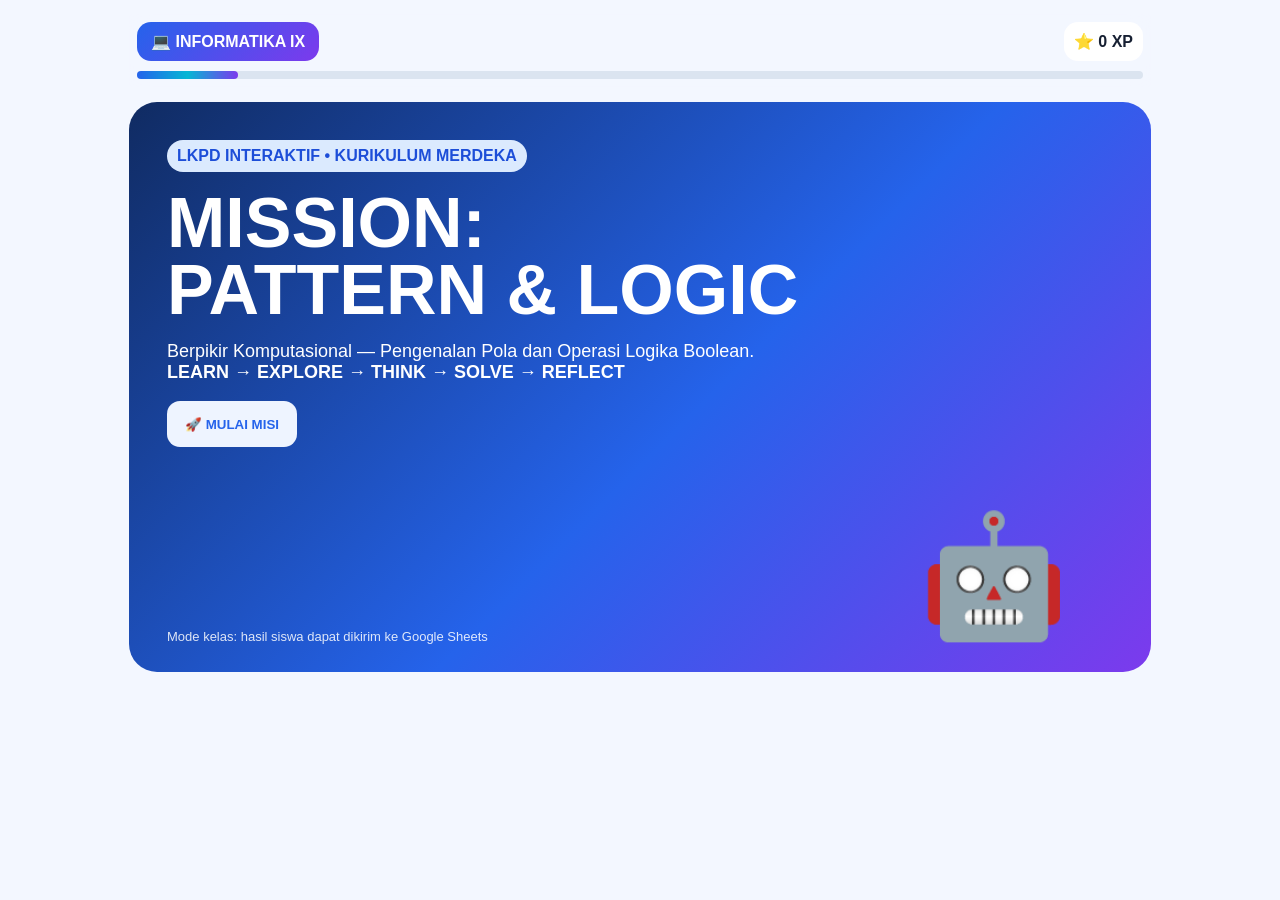
==== index.html @ 58b87b79 "Rename LKPD_Informatika_IX_Siswa.html to index.html" ====
<!doctype html><html lang="id"><head><meta charset="utf-8"><meta name="viewport" content="width=device-width,initial-scale=1"><title>LKPD Informatika IX</title>
<style>
*{box-sizing:border-box}body{margin:0;font-family:Arial,sans-serif;background:#f3f7ff;color:#172033}.app{max-width:1050px;margin:auto;padding:14px}.top{position:sticky;top:0;background:#f3f7ffcc;backdrop-filter:blur(10px);z-index:5;padding:8px}.brand{display:flex;justify-content:space-between;font-weight:800}.logo{background:linear-gradient(135deg,#2563eb,#7c3aed);color:white;padding:10px 14px;border-radius:14px}.xp{background:white;padding:10px;border-radius:14px}.bar{height:8px;background:#dbe4f0;border-radius:9px;margin-top:10px}.bar i{display:block;height:100%;width:10%;background:linear-gradient(90deg,#2563eb,#06b6d4,#7c3aed);border-radius:9px;transition:.3s}.page{display:none}.page.on{display:block;animation:f .25s}@keyframes f{from{opacity:0;transform:translateY(8px)}to{opacity:1;transform:none}}.hero{min-height:570px;margin-top:15px;border-radius:28px;padding:38px;color:white;background:linear-gradient(135deg,#102b62,#2563eb 55%,#7c3aed);position:relative;overflow:hidden}.hero h1{font-size:clamp(38px,7vw,70px);line-height:.95;margin:18px 0}.hero p{font-size:18px;max-width:650px}.bot{position:absolute;right:8%;bottom:25px;font-size:120px}.card{background:white;border:1px solid #dbe5f1;border-radius:20px;padding:20px;margin:15px 0;box-shadow:0 7px 25px #2563eb0d}.grid{display:grid;grid-template-columns:repeat(2,1fr);gap:14px}@media(max-width:700px){.grid{grid-template-columns:1fr}.hero{padding:25px}.bot{font-size:80px}}h1,h2{margin-top:8px}.tag{display:inline-block;background:#dbeafe;color:#1d4ed8;border-radius:99px;padding:7px 10px;font-weight:800}.btn{border:0;border-radius:13px;padding:13px 18px;min-height:46px;font-weight:800;cursor:pointer}.primary{background:linear-gradient(135deg,#2563eb,#7c3aed);color:white}.ghost{background:#eef4ff;color:#2563eb}.field label{display:block;font-weight:800;margin-bottom:6px}.field input,.field textarea{width:100%;padding:12px;border:1px solid #dbe5f1;border-radius:12px;background:#f8fafc}.field textarea{min-height:85px}.obj{padding:15px;border-radius:15px;background:#f8fbff;border:1px solid #e2e8f0}.num{display:inline-grid;place-items:center;background:#dbeafe;color:#1d4ed8;width:28px;height:28px;border-radius:50%;font-weight:800;margin-right:7px}.options{display:grid;gap:9px}.opt{padding:13px;text-align:left;background:white;border:2px solid #dbe5f1;border-radius:13px;cursor:pointer}.opt.sel{border-color:#2563eb;background:#eff6ff}.fb{display:none;padding:12px;border-radius:12px;margin-top:10px;font-weight:700}.good{display:block;background:#ecfdf5;color:#166534}.bad{display:block;background:#fef2f2;color:#991b1b}.pattern{display:grid;grid-template-columns:repeat(3,50px);gap:5px}.cell{width:50px;height:50px;border:2px solid #94a3b8;background:white;border-radius:5px;cursor:pointer}.cell.b{background:#111827}.table{width:100%;border-collapse:collapse}.table th,.table td{border:1px solid #dbe5f1;padding:9px;text-align:center}.table th{background:#eff6ff}.nav{display:flex;justify-content:space-between;gap:10px}.steps{display:flex;gap:7px;flex-wrap:wrap}.step{padding:8px 10px;background:#f1f5f9;border-radius:99px;font-size:13px;font-weight:700}.complete{text-align:center;padding:45px 15px}.trophy{font-size:75px}

.dashboard-grid{display:grid;grid-template-columns:repeat(4,1fr);gap:12px}
.kpi{background:#f8fbff;border:1px solid #dbe5f1;border-radius:16px;padding:15px}
.kpi b{display:block;font-size:13px;color:#64748b}.kpi strong{font-size:28px;color:#1d4ed8}
.toolbar{display:flex;gap:9px;flex-wrap:wrap}.toolbar input,.toolbar select{padding:11px;border:1px solid #dbe5f1;border-radius:11px;background:white}
@media(max-width:800px){.dashboard-grid{grid-template-columns:repeat(2,1fr)}}
@media(max-width:480px){.dashboard-grid{grid-template-columns:1fr 1fr}.kpi strong{font-size:22px}}
.chartbox{height:240px;display:flex;align-items:end;gap:8px;padding:18px 8px 28px;border-bottom:1px solid #cbd5e1;overflow-x:auto}
.baritem{min-width:38px;text-align:center;font-size:11px}.barcol{height:150px;display:flex;align-items:end;justify-content:center}.barcol i{display:block;width:28px;border-radius:7px 7px 0 0;background:linear-gradient(#2563eb,#7c3aed);min-height:3px}.baritem small{display:block;white-space:nowrap;margin-top:6px}
.status-ok{color:#166534}.status-no{color:#991b1b}
</style></head><body><div class="app">
<div class="top"><div class="brand"><span class="logo">💻 INFORMATIKA IX</span><span class="xp">⭐ <b id="xp">0</b> XP</span></div><div class="bar"><i id="pb"></i></div></div>

<section class="page on" id="p1"><div class="hero"><span class="tag">LKPD INTERAKTIF • KURIKULUM MERDEKA</span><h1>MISSION:<br>PATTERN & LOGIC</h1><p>Berpikir Komputasional — Pengenalan Pola dan Operasi Logika Boolean. <b>LEARN → EXPLORE → THINK → SOLVE → REFLECT</b></p><button class="btn ghost" onclick="go(2)">🚀 MULAI MISI</button><div class="bot">🤖</div><p style="position:absolute;bottom:15px;left:38px;font-size:13px;opacity:.85">Mode kelas: hasil siswa dapat dikirim ke Google Sheets</p></div></section>

<section class="page" id="p2"><div class="card"><span class="tag">01 • PERSIAPAN</span><h2>Siapkan Identitasmu</h2><div class="grid"><div class="field"><label>Nama</label><input id="nama" placeholder="Nama lengkap"></div><div class="field"><label>Kelas</label><input placeholder="IX ..."></div><div class="field"><label>Kelompok</label><input placeholder="Kelompok"></div><div class="field"><label>Tanggal</label><input type="date"></div></div></div><div class="card"><b>MISSION PROGRESS</b><div class="steps"><span class="step">1 Persiapan</span><span class="step">2 Eksplorasi</span><span class="step">3 Tantangan</span><span class="step">4 Analisis</span><span class="step">5 Refleksi</span></div></div><div class="nav"><button class="btn ghost" onclick="go(1)">← Kembali</button><button class="btn primary" onclick="go(3)">Lanjut →</button></div></section>

<section class="page" id="p3"><div class="card"><span class="tag">02 • TARGET MISI</span><h2>Tujuan Pembelajaran</h2><div class="grid"><div class="obj">🧠 Menjelaskan pengenalan pola dan Boolean.</div><div class="obj">🔍 Mengidentifikasi pola dari data.</div><div class="obj">⚙️ Menerapkan AND, OR, NOT, XOR.</div><div class="obj">🎯 Menyelesaikan masalah secara logis.</div><div class="obj">💡 Menjelaskan alasan dan strategi.</div></div></div><div class="card"><span class="tag">WARM-UP</span><h2>🔍 Amati Polanya!</h2><p>2 → 4 → 6 → 8 → ?</p><div class="options"><button class="opt" onclick="warm(10,this)">10</button><button class="opt" onclick="warm(11,this)">11</button><button class="opt" onclick="warm(12,this)">12</button></div><div id="wf" class="fb"></div></div><div class="nav"><button class="btn ghost" onclick="go(2)">←</button><button class="btn primary" onclick="go(4)">Mission 1 →</button></div></section>

<section class="page" id="p4"><div class="card"><span class="tag">MISSION 1 • EKSPLORASI</span><h2>🧠 Pengenalan Pola & Boolean</h2><p><b>Pengenalan pola</b> berarti menemukan kesamaan atau keteraturan pada data.</p><p><b>Boolean</b> hanya memiliki dua nilai: <b>True</b> dan <b>False</b>. Dalam LKPD ini: ⬛ = 1/True, ⬜ = 0/False.</p><button class="btn ghost" onclick="document.getElementById('ex').classList.toggle('hidden')">💡 Lihat Contoh</button><p id="ex" class="hidden">Jika kotak hitam berarti True, maka pola dapat diproses sebagai kumpulan nilai 1 dan 0.</p></div><div class="card"><h2>🔎 Temukan Pola</h2><p>Klik kotak yang membentuk diagonal dari kiri atas ke kanan bawah.</p><div class="pattern" id="eg"></div><button class="btn primary" onclick="checkPat()">Periksa</button><div id="ef" class="fb"></div></div><div class="nav"><button class="btn ghost" onclick="go(3)">←</button><button class="btn primary" onclick="go(5)">Mission 2 →</button></div></section>

<section class="page" id="p5"><div class="card"><span class="tag">MISSION 2 • LOGIC LAB</span><h2>⚙️ Operator Logika</h2><table class="table"><tr><th>Operator</th><th>Aturan</th><th>Contoh</th></tr><tr><td>AND</td><td>Keduanya True</td><td>T ∧ T = T</td></tr><tr><td>OR</td><td>Minimal satu True</td><td>T ∨ F = T</td></tr><tr><td>NOT</td><td>Membalik nilai</td><td>¬T = F</td></tr><tr><td>XOR</td><td>Keduanya berbeda</td><td>T ⊕ F = T</td></tr></table></div><div class="card"><h2>🎯 Tantangan Cepat</h2><p>P = True dan Q = False. Berapa P XOR Q?</p><div class="options"><button class="opt" onclick="logic(false,this)">False</button><button class="opt" onclick="logic(true,this)">True</button></div><div id="lf" class="fb"></div></div><div class="nav"><button class="btn ghost" onclick="go(4)">←</button><button class="btn primary" onclick="go(6)">Mission 3 →</button></div></section>

<section class="page" id="p6"><div class="card"><span class="tag">MISSION 3 • CHALLENGE</span><h2>🏆 Naik Level!</h2><p>Kerjakan dari mudah ke sulit.</p></div><div class="card"><h3>LEVEL 1 — EASY ⭐ +10 XP</h3><p>True AND False = ?</p><div class="options"><button class="opt" onclick="lev(1,false,this)">True</button><button class="opt" onclick="lev(1,true,this)">False</button></div><div id="l1" class="fb"></div></div><div class="card"><h3>LEVEL 2 — THINK ⭐ +15 XP</h3><p>False OR True = ?</p><div class="options"><button class="opt" onclick="lev(2,true,this)">True</button><button class="opt" onclick="lev(2,false,this)">False</button></div><div id="l2" class="fb"></div></div><div class="card"><h3>LEVEL 3 — MASTER ⭐ +25 XP</h3><p>(True AND False) OR (NOT False) = ?</p><div class="options"><button class="opt" onclick="lev(3,true,this)">True</button><button class="opt" onclick="lev(3,false,this)">False</button></div><div id="l3" class="fb"></div></div><div class="nav"><button class="btn ghost" onclick="go(5)">←</button><button class="btn primary" onclick="go(7)">Analisis →</button></div></section>

<section class="page" id="p7"><div class="card"><span class="tag">MISSION 4 • ANALISIS</span><h2>🔍 Problem Solving</h2><p>Seorang siswa boleh mengikuti kegiatan jika <b>sudah mendaftar DAN hadir</b>. Operator apa yang tepat?</p><div class="options"><button class="opt" onclick="op('AND',this)">AND</button><button class="opt" onclick="op('OR',this)">OR</button><button class="opt" onclick="op('XOR',this)">XOR</button></div><div id="of" class="fb"></div></div><div class="card"><h2>🧠 Tulis analisismu</h2><div class="field"><label>Masalah</label><textarea></textarea></div><br><div class="field"><label>Data/kondisi</label><textarea></textarea></div><br><div class="field"><label>Mengapa memilih operator tersebut?</label><textarea></textarea></div><br><div class="field"><label>Apa yang terjadi jika salah satu syarat tidak terpenuhi?</label><textarea></textarea></div></div><div class="nav"><button class="btn ghost" onclick="go(6)">←</button><button class="btn primary" onclick="go(8)">Mini Project →</button></div></section>

<section class="page" id="p8"><div class="card"><span class="tag">MINI PROJECT • CREATE</span><h2>💡 Buat Solusimu!</h2><p>Pilih masalah di sekolah/kehidupan sehari-hari yang dapat dibantu dengan pola atau logika.</p><div class="grid"><div class="field"><label>MASALAH</label><textarea></textarea></div><div class="field"><label>DATA / KONDISI</label><textarea></textarea></div><div class="field"><label>POLA / STRATEGI</label><textarea></textarea></div><div class="field"><label>SOLUSI</label><textarea></textarea></div></div><br><div class="field"><label>ALASAN</label><textarea></textarea></div></div><div class="card"><h3>Checklist</h3><label><input type="checkbox"> Saya menemukan pola.</label><br><br><label><input type="checkbox"> Saya menggunakan logika.</label><br><br><label><input type="checkbox"> Saya dapat menjelaskan alasan.</label></div><div class="nav"><button class="btn ghost" onclick="go(7)">←</button><button class="btn primary" onclick="go(9)">Refleksi →</button></div></section>

<section class="page" id="p9"><div class="card"><span class="tag">MISSION 5 • REFLEKSI</span><h2>🧠 Pause & Reflect</h2><div class="grid"><div class="field"><label>Konsep yang paling dipahami</label><textarea></textarea></div><div class="field"><label>Hal baru yang dipelajari</label><textarea></textarea></div><div class="field"><label>Bagian paling menantang</label><textarea></textarea></div><div class="field"><label>Manfaat dalam kehidupan sehari-hari</label><textarea></textarea></div></div></div><div class="card"><h3>Tingkat Pemahaman</h3><div class="options"><button class="opt" onclick="under('😕 Belum paham',this)">😕 Belum paham</button><button class="opt" onclick="under('🙂 Mulai paham',this)">🙂 Mulai paham</button><button class="opt" onclick="under('😀 Paham',this)">😀 Paham</button><button class="opt" onclick="under('🤩 Sangat paham',this)">🤩 Sangat paham</button></div></div><div class="nav"><button class="btn ghost" onclick="go(8)">←</button><button class="btn primary" onclick="complete()">🎉 Selesaikan Misi</button></div></section>

<section class="page" id="p10"><div class="card complete"><div class="trophy">🏆</div><h1>MISSION COMPLETE!</h1><p>Selamat, <b id="rn">Peserta didik</b>! Kamu telah menyelesaikan misi.</p><div class="grid"><div class="card"><b>Total XP</b><h2 id="rx">0 XP</h2></div><div class="card"><b>Badge</b><h2>🥇 Informatika Explorer</h2></div><div class="card"><b>Pemahaman</b><h2 id="ru">-</h2></div></div><button class="btn primary" onclick="go(1)">🔄 Ulangi</button></div></section>
</div>



<script>
/* ===== KONFIGURASI GURU =====
   Setelah Web App Google Apps Script dibuat, tempel URL /exec di bawah.
*/
const GOOGLE_SCRIPT_URL = "TEMPEL_URL_WEB_APP_GOOGLE_APPS_SCRIPT_DI_SINI";
let submitStatus = "";
</script>
<script>
let xp=0,done={},u='Belum dipilih';
function go(n){document.querySelectorAll('.page').forEach(x=>x.classList.remove('on'));document.getElementById('p'+n).classList.add('on');document.getElementById('pb').style.width=Math.min(100,n*10)+'%';scrollTo({top:0,behavior:'smooth'})}
function add(n,k){if(!done[k]){done[k]=1;xp+=n;document.getElementById('xp').textContent=xp}}
function warm(v,b){document.querySelectorAll('#p3 .opt').forEach(x=>x.classList.remove('sel'));b.classList.add('sel');let f=document.getElementById('wf');f.className='fb '+(v==10?'good':'bad');f.textContent=v==10?'🎯 Tepat! Polanya bertambah 2.':'🔎 Coba lagi. Perhatikan selisihnya: +2.';if(v==10)add(10,'w')}
function make(){let g=document.getElementById('eg');for(let i=0;i<9;i++){let b=document.createElement('button');b.className='cell';b.onclick=()=>b.classList.toggle('b');b.dataset.i=i;g.appendChild(b)}}make()
function checkPat(){let a=[...document.querySelectorAll('#eg .b')].map(x=>+x.dataset.i).sort((a,b)=>a-b),ok=JSON.stringify(a)==JSON.stringify([0,4,8]),f=document.getElementById('ef');f.className='fb '+(ok?'good':'bad');f.textContent=ok?'🎯 Tepat! Polanya membentuk diagonal.':'🔎 Belum tepat. Amati arah dari kiri atas ke kanan bawah.';if(ok)add(15,'pat')}
function logic(v,b){document.querySelectorAll('#p5 .opt').forEach(x=>x.classList.remove('sel'));b.classList.add('sel');let f=document.getElementById('lf');f.className='fb '+(v?'good':'bad');f.textContent=v?'🎯 Benar! XOR = True jika berbeda.':'🔎 True dan False berbeda, jadi XOR = True.';if(v)add(10,'xor')}
function lev(n,c,b){let box=document.getElementById('l'+n);b.parentElement.querySelectorAll('.opt').forEach(x=>x.classList.remove('sel'));b.classList.add('sel');box.className='fb '+(c?'good':'bad');box.textContent=c?'🎯 Good job! Jawaban benar.':'🔎 Belum tepat. Gunakan aturan operator.';if(c)add([0,10,15,25][n],'l'+n)}
function op(v,b){document.querySelectorAll('#p7 .opt').forEach(x=>x.classList.remove('sel'));b.classList.add('sel');let f=document.getElementById('of'),ok=v=='AND';f.className='fb '+(ok?'good':'bad');f.textContent=ok?'🎯 Tepat! Kedua syarat harus terpenuhi.':'🔎 Kata kuncinya adalah “DAN”: kedua syarat harus benar.';if(ok)add(15,'op')}
function under(v,b){document.querySelectorAll('#p9 .opt').forEach(x=>x.classList.remove('sel'));b.classList.add('sel');u=v}
function calculateScore(){
 let earned=0,max=0;
 const items=[['w',10],['pat',15],['xor',10],['l1',10],['l2',15],['l3',25],['op',15]];
 items.forEach(([k,v])=>{max+=v;if(done[k])earned+=v});
 return max?Math.round(earned/max*100):0;
}
function collectAnswers(){
 const inputs=[...document.querySelectorAll('#p2 input')];
 const areas=[...document.querySelectorAll('textarea')].map(x=>x.value.trim());
 return {aktivitas:done,analisis:areas.slice(0,4),project:areas.slice(4,9),refleksi:areas.slice(9,13),pemahaman:u};
}
function complete(){
 const inputs=document.querySelectorAll('#p2 input');
 const nilai=calculateScore();
 const data={action:"submit",nama:inputs[0]?.value||'Peserta didik',kelas:inputs[1]?.value||'',kelompok:inputs[2]?.value||'',tanggal:inputs[3]?.value||'',xp:xp,nilai:nilai,pemahaman:u,selesai:new Date().toISOString(),jawaban:JSON.stringify(collectAnswers())};
 document.getElementById('rn').textContent=data.nama;
 document.getElementById('rx').textContent=xp+' XP';
 document.getElementById('ru').textContent=u;
 document.getElementById('achievementText').textContent='Nilai misi: '+nilai+'/100 • '+(nilai>=75?'Tuntas':'Belum Tuntas');
 saveToGoogle(data); go(10);
}
>
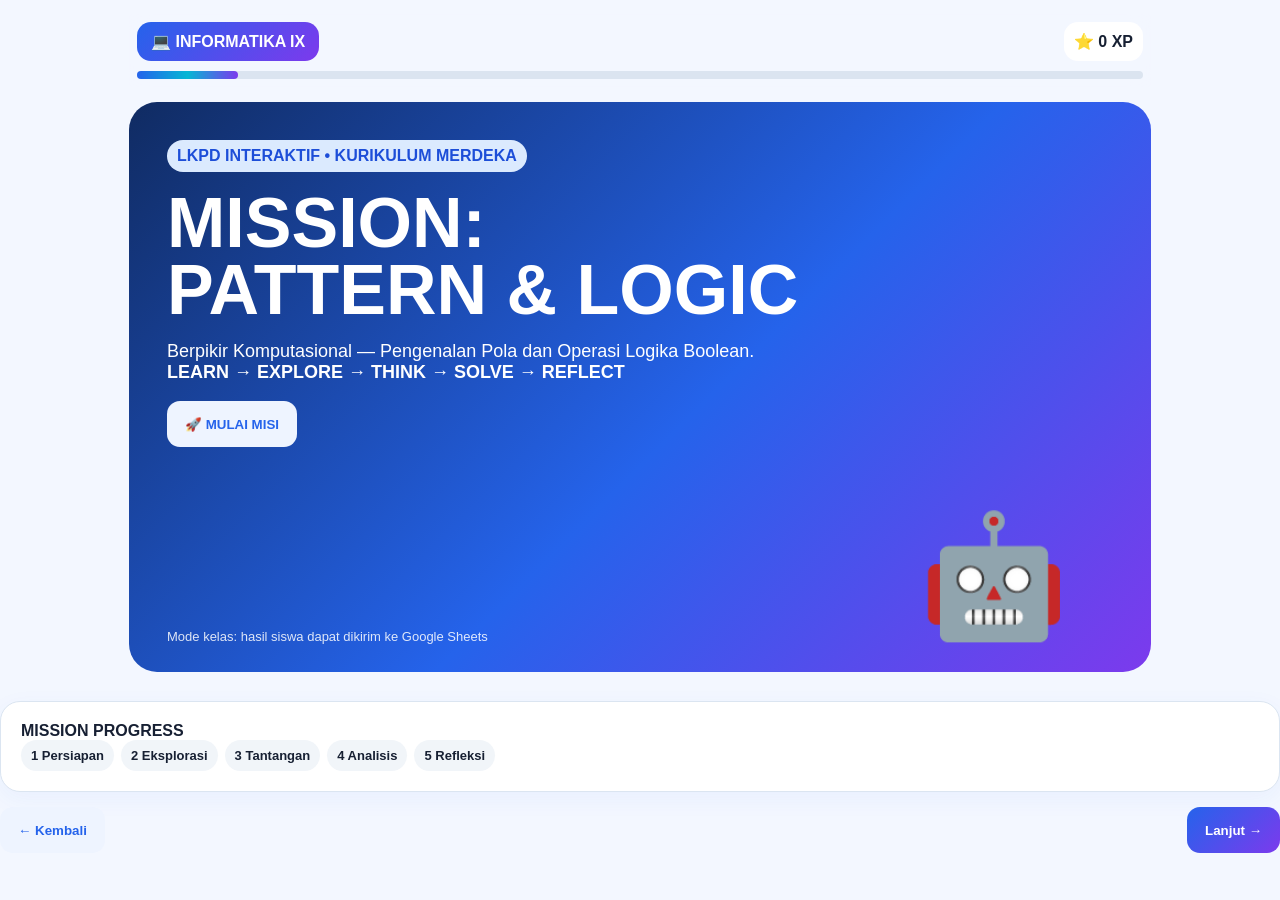
==== commit 193effd7: "Add class and select input for 'Kelas' field" ====
--- a/index.html
+++ b/index.html
@@ -16,7 +16,16 @@
 
 <section class="page on" id="p1"><div class="hero"><span class="tag">LKPD INTERAKTIF • KURIKULUM MERDEKA</span><h1>MISSION:<br>PATTERN & LOGIC</h1><p>Berpikir Komputasional — Pengenalan Pola dan Operasi Logika Boolean. <b>LEARN → EXPLORE → THINK → SOLVE → REFLECT</b></p><button class="btn ghost" onclick="go(2)">🚀 MULAI MISI</button><div class="bot">🤖</div><p style="position:absolute;bottom:15px;left:38px;font-size:13px;opacity:.85">Mode kelas: hasil siswa dapat dikirim ke Google Sheets</p></div></section>
 
-<section class="page" id="p2"><div class="card"><span class="tag">01 • PERSIAPAN</span><h2>Siapkan Identitasmu</h2><div class="grid"><div class="field"><label>Nama</label><input id="nama" placeholder="Nama lengkap"></div><div class="field"><label>Kelas</label><input placeholder="IX ..."></div><div class="field"><label>Kelompok</label><input placeholder="Kelompok"></div><div class="field"><label>Tanggal</label><input type="date"></div></div></div><div class="card"><b>MISSION PROGRESS</b><div class="steps"><span class="step">1 Persiapan</span><span class="step">2 Eksplorasi</span><span class="step">3 Tantangan</span><span class="step">4 Analisis</span><span class="step">5 Refleksi</span></div></div><div class="nav"><button class="btn ghost" onclick="go(1)">← Kembali</button><button class="btn primary" onclick="go(3)">Lanjut →</button></div></section>
+<section class="page" id="p2"><div class="card"><span class="tag">01 • PERSIAPAN</span><h2>Siapkan Identitasmu</h2><div class="grid"><div class="field"><label>Nama</label><input id="nama" placeholder="Nama lengkap"></div><div class="field">
+  <label>Kelas</label>
+  <select id="kelas" required>
+    <option value="" selected disabled>-- Pilih Kelas --</option>
+    <option value="IX Jendral Sudirman">IX Jendral Sudirman</option>
+    <option value="IX RA Kartini">IX RA Kartini</option>
+    <option value="IX Ki Hajar Dewantara">IX Ki Hajar Dewantara</option>
+    <option value="IX Pangeran Diponegoro">IX Pangeran Diponegoro</option>
+  </select>
+</div></div></div></div><div class="card"><b>MISSION PROGRESS</b><div class="steps"><span class="step">1 Persiapan</span><span class="step">2 Eksplorasi</span><span class="step">3 Tantangan</span><span class="step">4 Analisis</span><span class="step">5 Refleksi</span></div></div><div class="nav"><button class="btn ghost" onclick="go(1)">← Kembali</button><button class="btn primary" onclick="go(3)">Lanjut →</button></div></section>
 
 <section class="page" id="p3"><div class="card"><span class="tag">02 • TARGET MISI</span><h2>Tujuan Pembelajaran</h2><div class="grid"><div class="obj">🧠 Menjelaskan pengenalan pola dan Boolean.</div><div class="obj">🔍 Mengidentifikasi pola dari data.</div><div class="obj">⚙️ Menerapkan AND, OR, NOT, XOR.</div><div class="obj">🎯 Menyelesaikan masalah secara logis.</div><div class="obj">💡 Menjelaskan alasan dan strategi.</div></div></div><div class="card"><span class="tag">WARM-UP</span><h2>🔍 Amati Polanya!</h2><p>2 → 4 → 6 → 8 → ?</p><div class="options"><button class="opt" onclick="warm(10,this)">10</button><button class="opt" onclick="warm(11,this)">11</button><button class="opt" onclick="warm(12,this)">12</button></div><div id="wf" class="fb"></div></div><div class="nav"><button class="btn ghost" onclick="go(2)">←</button><button class="btn primary" onclick="go(4)">Mission 1 →</button></div></section>
 
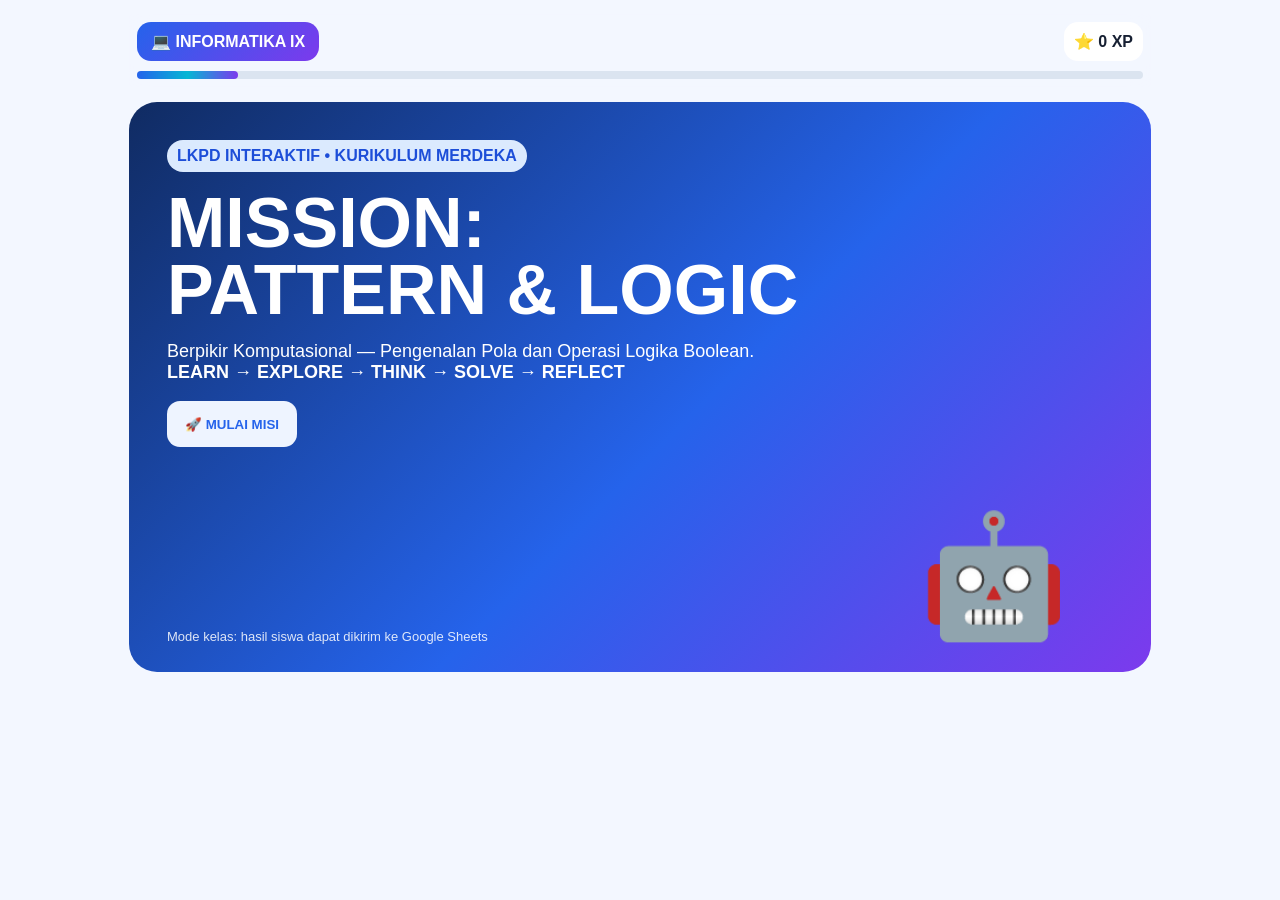
==== commit 259d9879: "Add dashboard grid and update class selection" ====
--- a/index.html
+++ b/index.html
@@ -1,6 +1,6 @@
 <!doctype html><html lang="id"><head><meta charset="utf-8"><meta name="viewport" content="width=device-width,initial-scale=1"><title>LKPD Informatika IX</title>
 <style>
-*{box-sizing:border-box}body{margin:0;font-family:Arial,sans-serif;background:#f3f7ff;color:#172033}.app{max-width:1050px;margin:auto;padding:14px}.top{position:sticky;top:0;background:#f3f7ffcc;backdrop-filter:blur(10px);z-index:5;padding:8px}.brand{display:flex;justify-content:space-between;font-weight:800}.logo{background:linear-gradient(135deg,#2563eb,#7c3aed);color:white;padding:10px 14px;border-radius:14px}.xp{background:white;padding:10px;border-radius:14px}.bar{height:8px;background:#dbe4f0;border-radius:9px;margin-top:10px}.bar i{display:block;height:100%;width:10%;background:linear-gradient(90deg,#2563eb,#06b6d4,#7c3aed);border-radius:9px;transition:.3s}.page{display:none}.page.on{display:block;animation:f .25s}@keyframes f{from{opacity:0;transform:translateY(8px)}to{opacity:1;transform:none}}.hero{min-height:570px;margin-top:15px;border-radius:28px;padding:38px;color:white;background:linear-gradient(135deg,#102b62,#2563eb 55%,#7c3aed);position:relative;overflow:hidden}.hero h1{font-size:clamp(38px,7vw,70px);line-height:.95;margin:18px 0}.hero p{font-size:18px;max-width:650px}.bot{position:absolute;right:8%;bottom:25px;font-size:120px}.card{background:white;border:1px solid #dbe5f1;border-radius:20px;padding:20px;margin:15px 0;box-shadow:0 7px 25px #2563eb0d}.grid{display:grid;grid-template-columns:repeat(2,1fr);gap:14px}@media(max-width:700px){.grid{grid-template-columns:1fr}.hero{padding:25px}.bot{font-size:80px}}h1,h2{margin-top:8px}.tag{display:inline-block;background:#dbeafe;color:#1d4ed8;border-radius:99px;padding:7px 10px;font-weight:800}.btn{border:0;border-radius:13px;padding:13px 18px;min-height:46px;font-weight:800;cursor:pointer}.primary{background:linear-gradient(135deg,#2563eb,#7c3aed);color:white}.ghost{background:#eef4ff;color:#2563eb}.field label{display:block;font-weight:800;margin-bottom:6px}.field input,.field textarea{width:100%;padding:12px;border:1px solid #dbe5f1;border-radius:12px;background:#f8fafc}.field textarea{min-height:85px}.obj{padding:15px;border-radius:15px;background:#f8fbff;border:1px solid #e2e8f0}.num{display:inline-grid;place-items:center;background:#dbeafe;color:#1d4ed8;width:28px;height:28px;border-radius:50%;font-weight:800;margin-right:7px}.options{display:grid;gap:9px}.opt{padding:13px;text-align:left;background:white;border:2px solid #dbe5f1;border-radius:13px;cursor:pointer}.opt.sel{border-color:#2563eb;background:#eff6ff}.fb{display:none;padding:12px;border-radius:12px;margin-top:10px;font-weight:700}.good{display:block;background:#ecfdf5;color:#166534}.bad{display:block;background:#fef2f2;color:#991b1b}.pattern{display:grid;grid-template-columns:repeat(3,50px);gap:5px}.cell{width:50px;height:50px;border:2px solid #94a3b8;background:white;border-radius:5px;cursor:pointer}.cell.b{background:#111827}.table{width:100%;border-collapse:collapse}.table th,.table td{border:1px solid #dbe5f1;padding:9px;text-align:center}.table th{background:#eff6ff}.nav{display:flex;justify-content:space-between;gap:10px}.steps{display:flex;gap:7px;flex-wrap:wrap}.step{padding:8px 10px;background:#f1f5f9;border-radius:99px;font-size:13px;font-weight:700}.complete{text-align:center;padding:45px 15px}.trophy{font-size:75px}
+*{box-sizing:border-box}body{margin:0;font-family:Arial,sans-serif;background:#f3f7ff;color:#172033}.app{max-width:1050px;margin:auto;padding:14px}.top{position:sticky;top:0;background:#f3f7ffcc;backdrop-filter:blur(10px);z-index:5;padding:8px}.brand{display:flex;justify-content:space-between;font-weight:800}.logo{background:linear-gradient(135deg,#2563eb,#7c3aed);color:white;padding:10px 14px;border-radius:14px}.xp{background:white;padding:10px;border-radius:14px}.bar{height:8px;background:#dbe4f0;border-radius:9px;margin-top:10px}.bar i{display:block;height:100%;width:10%;background:linear-gradient(90deg,#2563eb,#06b6d4,#7c3aed);border-radius:9px;transition:.3s}.page{display:none}.page.on{display:block;animation:f .25s}@keyframes f{from{opacity:0;transform:translateY(8px)}to{opacity:1;transform:none}}.hero{min-height:570px;margin-top:15px;border-radius:28px;padding:38px;color:white;background:linear-gradient(135deg,#102b62,#2563eb 55%,#7c3aed);position:relative;overflow:hidden}.hero h1{font-size:clamp(38px,7vw,70px);line-height:.95;margin:18px 0}.hero p{font-size:18px;max-width:650px}.bot{position:absolute;right:8%;bottom:25px;font-size:120px}.card{background:white;border:1px solid #dbe5f1;border-radius:20px;padding:20px;margin:15px 0;box-shadow:0 7px 25px #2563eb0d}.grid{display:grid;grid-template-columns:repeat(2,1fr);gap:14px}@media(max-width:700px){.grid{grid-template-columns:1fr}.hero{padding:25px}.bot{font-size:80px}}h1,h2{margin-top:8px}.tag{display:inline-block;background:#dbeafe;color:#1d4ed8;border-radius:99px;padding:7px 10px;font-weight:800}.btn{border:0;border-radius:13px;padding:13px 18px;min-height:46px;font-weight:800;cursor:pointer}.primary{background:linear-gradient(135deg,#2563eb,#7c3aed);color:white}.ghost{background:#eef4ff;color:#2563eb}.field label{display:block;font-weight:800;margin-bottom:6px}.field input,.field select,.field textarea{width:100%;padding:12px;border:1px solid #dbe5f1;border-radius:12px;background:#f8fafc}.field textarea{min-height:85px}.obj{padding:15px;border-radius:15px;background:#f8fbff;border:1px solid #e2e8f0}.num{display:inline-grid;place-items:center;background:#dbeafe;color:#1d4ed8;width:28px;height:28px;border-radius:50%;font-weight:800;margin-right:7px}.options{display:grid;gap:9px}.opt{padding:13px;text-align:left;background:white;border:2px solid #dbe5f1;border-radius:13px;cursor:pointer}.opt.sel{border-color:#2563eb;background:#eff6ff}.fb{display:none;padding:12px;border-radius:12px;margin-top:10px;font-weight:700}.good{display:block;background:#ecfdf5;color:#166534}.bad{display:block;background:#fef2f2;color:#991b1b}.pattern{display:grid;grid-template-columns:repeat(3,50px);gap:5px}.cell{width:50px;height:50px;border:2px solid #94a3b8;background:white;border-radius:5px;cursor:pointer}.cell.b{background:#111827}.table{width:100%;border-collapse:collapse}.table th,.table td{border:1px solid #dbe5f1;padding:9px;text-align:center}.table th{background:#eff6ff}.nav{display:flex;justify-content:space-between;gap:10px}.steps{display:flex;gap:7px;flex-wrap:wrap}.step{padding:8px 10px;background:#f1f5f9;border-radius:99px;font-size:13px;font-weight:700}.complete{text-align:center;padding:45px 15px}.trophy{font-size:75px}
 
 .dashboard-grid{display:grid;grid-template-columns:repeat(4,1fr);gap:12px}
 .kpi{background:#f8fbff;border:1px solid #dbe5f1;border-radius:16px;padding:15px}
@@ -16,16 +16,7 @@
 
 <section class="page on" id="p1"><div class="hero"><span class="tag">LKPD INTERAKTIF • KURIKULUM MERDEKA</span><h1>MISSION:<br>PATTERN & LOGIC</h1><p>Berpikir Komputasional — Pengenalan Pola dan Operasi Logika Boolean. <b>LEARN → EXPLORE → THINK → SOLVE → REFLECT</b></p><button class="btn ghost" onclick="go(2)">🚀 MULAI MISI</button><div class="bot">🤖</div><p style="position:absolute;bottom:15px;left:38px;font-size:13px;opacity:.85">Mode kelas: hasil siswa dapat dikirim ke Google Sheets</p></div></section>
 
-<section class="page" id="p2"><div class="card"><span class="tag">01 • PERSIAPAN</span><h2>Siapkan Identitasmu</h2><div class="grid"><div class="field"><label>Nama</label><input id="nama" placeholder="Nama lengkap"></div><div class="field">
-  <label>Kelas</label>
-  <select id="kelas" required>
-    <option value="" selected disabled>-- Pilih Kelas --</option>
-    <option value="IX Jendral Sudirman">IX Jendral Sudirman</option>
-    <option value="IX RA Kartini">IX RA Kartini</option>
-    <option value="IX Ki Hajar Dewantara">IX Ki Hajar Dewantara</option>
-    <option value="IX Pangeran Diponegoro">IX Pangeran Diponegoro</option>
-  </select>
-</div></div></div></div><div class="card"><b>MISSION PROGRESS</b><div class="steps"><span class="step">1 Persiapan</span><span class="step">2 Eksplorasi</span><span class="step">3 Tantangan</span><span class="step">4 Analisis</span><span class="step">5 Refleksi</span></div></div><div class="nav"><button class="btn ghost" onclick="go(1)">← Kembali</button><button class="btn primary" onclick="go(3)">Lanjut →</button></div></section>
+<section class="page" id="p2"><div class="card"><span class="tag">01 • PERSIAPAN</span><h2>Siapkan Identitasmu</h2><div class="grid"><div class="field"><label>Nama</label><input id="nama" placeholder="Nama lengkap"></div><div class="field"><label>Kelas</label><select id="kelas" required><option value="" selected disabled>-- Pilih Kelas --</option><option value="IX Jendral Sudirman">IX Jendral Sudirman</option><option value="IX RA Kartini">IX RA Kartini</option><option value="IX Ki Hajar Dewantara">IX Ki Hajar Dewantara</option><option value="IX Pangeran Diponegoro">IX Pangeran Diponegoro</option></select></div></div></div><div class="card"><b>MISSION PROGRESS</b><div class="steps"><span class="step">1 Persiapan</span><span class="step">2 Eksplorasi</span><span class="step">3 Tantangan</span><span class="step">4 Analisis</span><span class="step">5 Refleksi</span></div></div><div class="nav"><button class="btn ghost" onclick="go(1)">← Kembali</button><button class="btn primary" onclick="go(3)">Lanjut →</button></div></section>
 
 <section class="page" id="p3"><div class="card"><span class="tag">02 • TARGET MISI</span><h2>Tujuan Pembelajaran</h2><div class="grid"><div class="obj">🧠 Menjelaskan pengenalan pola dan Boolean.</div><div class="obj">🔍 Mengidentifikasi pola dari data.</div><div class="obj">⚙️ Menerapkan AND, OR, NOT, XOR.</div><div class="obj">🎯 Menyelesaikan masalah secara logis.</div><div class="obj">💡 Menjelaskan alasan dan strategi.</div></div></div><div class="card"><span class="tag">WARM-UP</span><h2>🔍 Amati Polanya!</h2><p>2 → 4 → 6 → 8 → ?</p><div class="options"><button class="opt" onclick="warm(10,this)">10</button><button class="opt" onclick="warm(11,this)">11</button><button class="opt" onclick="warm(12,this)">12</button></div><div id="wf" class="fb"></div></div><div class="nav"><button class="btn ghost" onclick="go(2)">←</button><button class="btn primary" onclick="go(4)">Mission 1 →</button></div></section>
 
@@ -50,7 +41,7 @@
 /* ===== KONFIGURASI GURU =====
    Setelah Web App Google Apps Script dibuat, tempel URL /exec di bawah.
 */
-const GOOGLE_SCRIPT_URL = "TEMPEL_URL_WEB_APP_GOOGLE_APPS_SCRIPT_DI_SINI";
+const GOOGLE_SCRIPT_URL = "https://script.google.com/macros/s/AKfycbyywJmv3HYrHj-aT4Rl01RWCiuv1xeXuo-eKStW-8p_p08HfIDgdzSFnr9iCRzu5cAbZw/exec";
 let submitStatus = "";
 </script>
 <script>
@@ -75,14 +66,19 @@
  const areas=[...document.querySelectorAll('textarea')].map(x=>x.value.trim());
  return {aktivitas:done,analisis:areas.slice(0,4),project:areas.slice(4,9),refleksi:areas.slice(9,13),pemahaman:u};
 }
+function saveToGoogle(data){
+ if(!GOOGLE_SCRIPT_URL || GOOGLE_SCRIPT_URL.includes("TEMPEL_URL")) return;
+ fetch(GOOGLE_SCRIPT_URL,{method:"POST",mode:"no-cors",headers:{"Content-Type":"application/json"},body:JSON.stringify(data)}).catch(()=>{});
+}
 function complete(){
  const inputs=document.querySelectorAll('#p2 input');
  const nilai=calculateScore();
- const data={action:"submit",nama:inputs[0]?.value||'Peserta didik',kelas:inputs[1]?.value||'',kelompok:inputs[2]?.value||'',tanggal:inputs[3]?.value||'',xp:xp,nilai:nilai,pemahaman:u,selesai:new Date().toISOString(),jawaban:JSON.stringify(collectAnswers())};
+ const data={action:"submit",nama:inputs[0]?.value||'Peserta didik',kelas:document.getElementById('kelas')?.value||'',kelompok:document.getElementById('kelompok')?.value||'',tanggal:inputs[2]?.value||'',xp:xp,nilai:nilai,pemahaman:u,selesai:new Date().toISOString(),jawaban:JSON.stringify(collectAnswers())};
  document.getElementById('rn').textContent=data.nama;
  document.getElementById('rx').textContent=xp+' XP';
  document.getElementById('ru').textContent=u;
- document.getElementById('achievementText').textContent='Nilai misi: '+nilai+'/100 • '+(nilai>=75?'Tuntas':'Belum Tuntas');
  saveToGoogle(data); go(10);
 }
->
+</script>
+</body>
+</html>
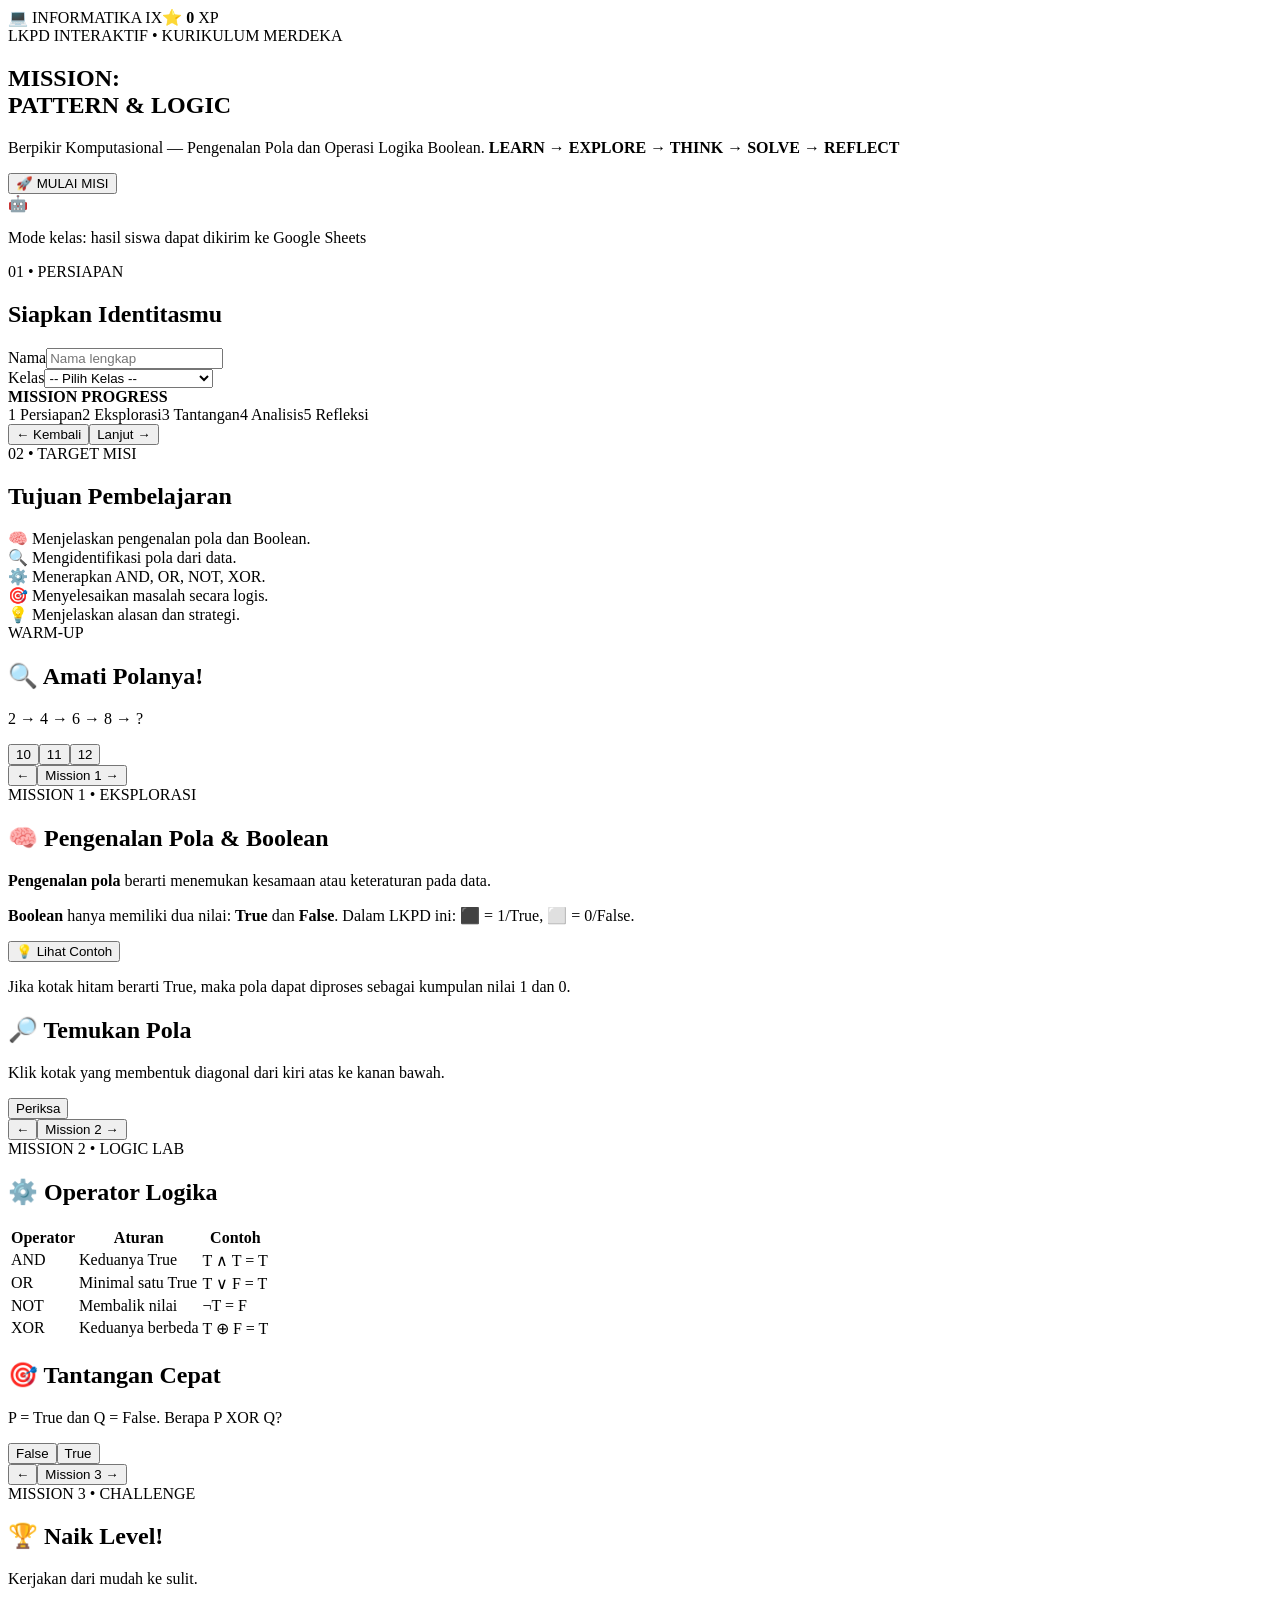
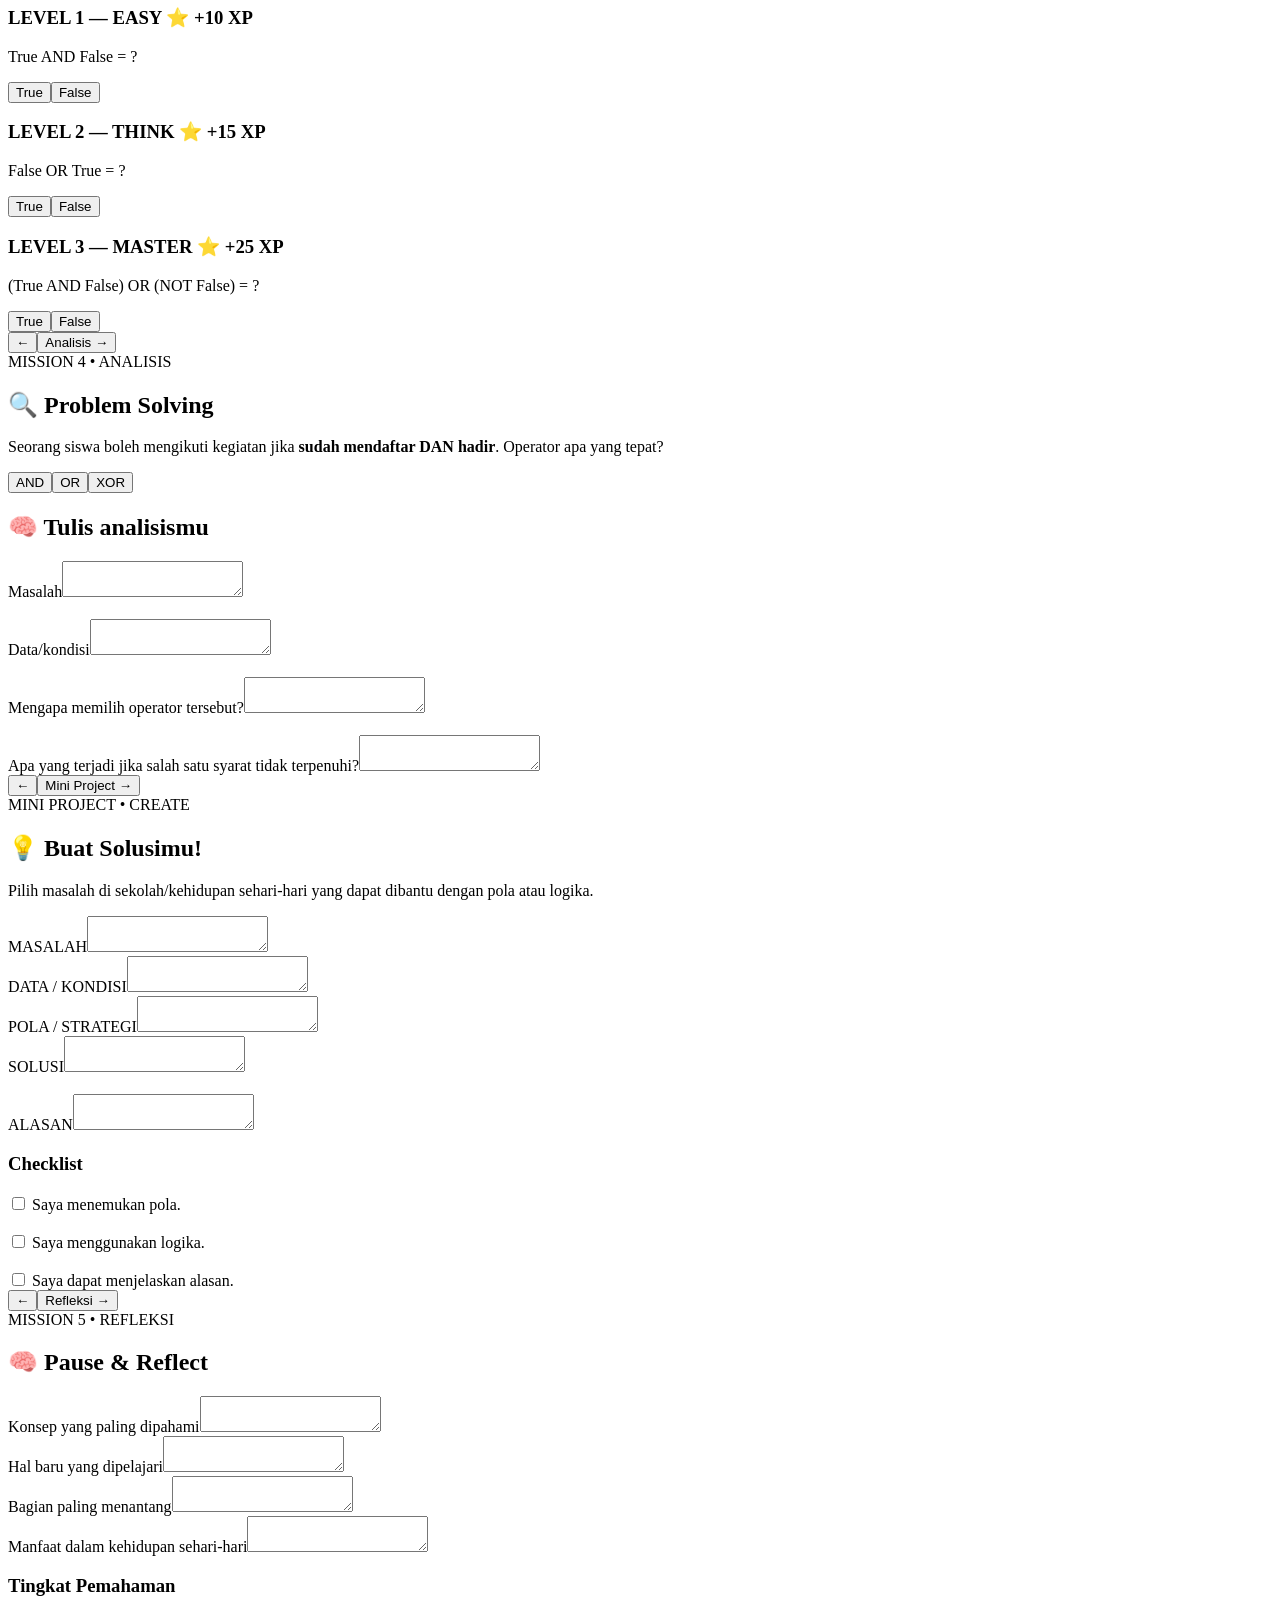
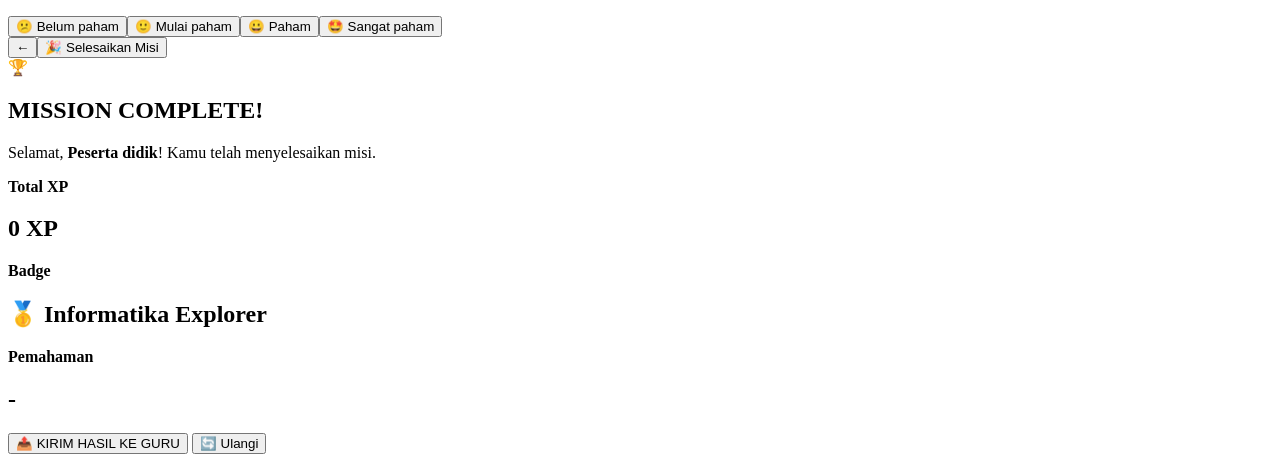
==== commit f2ce6044: "Update index.html" ====
--- a/index.html
+++ b/index.html
@@ -1,84 +1,36 @@
 <!doctype html><html lang="id"><head><meta charset="utf-8"><meta name="viewport" content="width=device-width,initial-scale=1"><title>LKPD Informatika IX</title>
-<style>
-*{box-sizing:border-box}body{margin:0;font-family:Arial,sans-serif;background:#f3f7ff;color:#172033}.app{max-width:1050px;margin:auto;padding:14px}.top{position:sticky;top:0;background:#f3f7ffcc;backdrop-filter:blur(10px);z-index:5;padding:8px}.brand{display:flex;justify-content:space-between;font-weight:800}.logo{background:linear-gradient(135deg,#2563eb,#7c3aed);color:white;padding:10px 14px;border-radius:14px}.xp{background:white;padding:10px;border-radius:14px}.bar{height:8px;background:#dbe4f0;border-radius:9px;margin-top:10px}.bar i{display:block;height:100%;width:10%;background:linear-gradient(90deg,#2563eb,#06b6d4,#7c3aed);border-radius:9px;transition:.3s}.page{display:none}.page.on{display:block;animation:f .25s}@keyframes f{from{opacity:0;transform:translateY(8px)}to{opacity:1;transform:none}}.hero{min-height:570px;margin-top:15px;border-radius:28px;padding:38px;color:white;background:linear-gradient(135deg,#102b62,#2563eb 55%,#7c3aed);position:relative;overflow:hidden}.hero h1{font-size:clamp(38px,7vw,70px);line-height:.95;margin:18px 0}.hero p{font-size:18px;max-width:650px}.bot{position:absolute;right:8%;bottom:25px;font-size:120px}.card{background:white;border:1px solid #dbe5f1;border-radius:20px;padding:20px;margin:15px 0;box-shadow:0 7px 25px #2563eb0d}.grid{display:grid;grid-template-columns:repeat(2,1fr);gap:14px}@media(max-width:700px){.grid{grid-template-columns:1fr}.hero{padding:25px}.bot{font-size:80px}}h1,h2{margin-top:8px}.tag{display:inline-block;background:#dbeafe;color:#1d4ed8;border-radius:99px;padding:7px 10px;font-weight:800}.btn{border:0;border-radius:13px;padding:13px 18px;min-height:46px;font-weight:800;cursor:pointer}.primary{background:linear-gradient(135deg,#2563eb,#7c3aed);color:white}.ghost{background:#eef4ff;color:#2563eb}.field label{display:block;font-weight:800;margin-bottom:6px}.field input,.field select,.field textarea{width:100%;padding:12px;border:1px solid #dbe5f1;border-radius:12px;background:#f8fafc}.field textarea{min-height:85px}.obj{padding:15px;border-radius:15px;background:#f8fbff;border:1px solid #e2e8f0}.num{display:inline-grid;place-items:center;background:#dbeafe;color:#1d4ed8;width:28px;height:28px;border-radius:50%;font-weight:800;margin-right:7px}.options{display:grid;gap:9px}.opt{padding:13px;text-align:left;background:white;border:2px solid #dbe5f1;border-radius:13px;cursor:pointer}.opt.sel{border-color:#2563eb;background:#eff6ff}.fb{display:none;padding:12px;border-radius:12px;margin-top:10px;font-weight:700}.good{display:block;background:#ecfdf5;color:#166534}.bad{display:block;background:#fef2f2;color:#991b1b}.pattern{display:grid;grid-template-columns:repeat(3,50px);gap:5px}.cell{width:50px;height:50px;border:2px solid #94a3b8;background:white;border-radius:5px;cursor:pointer}.cell.b{background:#111827}.table{width:100%;border-collapse:collapse}.table th,.table td{border:1px solid #dbe5f1;padding:9px;text-align:center}.table th{background:#eff6ff}.nav{display:flex;justify-content:space-between;gap:10px}.steps{display:flex;gap:7px;flex-wrap:wrap}.step{padding:8px 10px;background:#f1f5f9;border-radius:99px;font-size:13px;font-weight:700}.complete{text-align:center;padding:45px 15px}.trophy{font-size:75px}
-
-.dashboard-grid{display:grid;grid-template-columns:repeat(4,1fr);gap:12px}
-.kpi{background:#f8fbff;border:1px solid #dbe5f1;border-radius:16px;padding:15px}
-.kpi b{display:block;font-size:13px;color:#64748b}.kpi strong{font-size:28px;color:#1d4ed8}
-.toolbar{display:flex;gap:9px;flex-wrap:wrap}.toolbar input,.toolbar select{padding:11px;border:1px solid #dbe5f1;border-radius:11px;background:white}
-@media(max-width:800px){.dashboard-grid{grid-template-columns:repeat(2,1fr)}}
-@media(max-width:480px){.dashboard-grid{grid-template-columns:1fr 1fr}.kpi strong{font-size:22px}}
-.chartbox{height:240px;display:flex;align-items:end;gap:8px;padding:18px 8px 28px;border-bottom:1px solid #cbd5e1;overflow-x:auto}
-.baritem{min-width:38px;text-align:center;font-size:11px}.barcol{height:150px;display:flex;align-items:end;justify-content:center}.barcol i{display:block;width:28px;border-radius:7px 7px 0 0;background:linear-gradient(#2563eb,#7c3aed);min-height:3px}.baritem small{display:block;white-space:nowrap;margin-top:6px}
-.status-ok{color:#166534}.status-no{color:#991b1b}
-</style></head><body><div class="app">
+<link rel="stylesheet" href="style.css"></head><body><div class="app">
 <div class="top"><div class="brand"><span class="logo">💻 INFORMATIKA IX</span><span class="xp">⭐ <b id="xp">0</b> XP</span></div><div class="bar"><i id="pb"></i></div></div>
 
-<section class="page on" id="p1"><div class="hero"><span class="tag">LKPD INTERAKTIF • KURIKULUM MERDEKA</span><h1>MISSION:<br>PATTERN & LOGIC</h1><p>Berpikir Komputasional — Pengenalan Pola dan Operasi Logika Boolean. <b>LEARN → EXPLORE → THINK → SOLVE → REFLECT</b></p><button class="btn ghost" onclick="go(2)">🚀 MULAI MISI</button><div class="bot">🤖</div><p style="position:absolute;bottom:15px;left:38px;font-size:13px;opacity:.85">Mode kelas: hasil siswa dapat dikirim ke Google Sheets</p></div></section>
+<section class="page on" id="p1"><div class="hero"><span class="tag">LKPD INTERAKTIF • KURIKULUM MERDEKA</span><h1>MISSION:<br>PATTERN & LOGIC</h1><p>Berpikir Komputasional — Pengenalan Pola dan Operasi Logika Boolean. <b>LEARN → EXPLORE → THINK → SOLVE → REFLECT</b></p><button class="btn ghost" data-action="go" data-page="2">🚀 MULAI MISI</button><div class="bot">🤖</div><p class="hero-note">Mode kelas: hasil siswa dapat dikirim ke Google Sheets</p></div></section>
 
-<section class="page" id="p2"><div class="card"><span class="tag">01 • PERSIAPAN</span><h2>Siapkan Identitasmu</h2><div class="grid"><div class="field"><label>Nama</label><input id="nama" placeholder="Nama lengkap"></div><div class="field"><label>Kelas</label><select id="kelas" required><option value="" selected disabled>-- Pilih Kelas --</option><option value="IX Jendral Sudirman">IX Jendral Sudirman</option><option value="IX RA Kartini">IX RA Kartini</option><option value="IX Ki Hajar Dewantara">IX Ki Hajar Dewantara</option><option value="IX Pangeran Diponegoro">IX Pangeran Diponegoro</option></select></div></div></div><div class="card"><b>MISSION PROGRESS</b><div class="steps"><span class="step">1 Persiapan</span><span class="step">2 Eksplorasi</span><span class="step">3 Tantangan</span><span class="step">4 Analisis</span><span class="step">5 Refleksi</span></div></div><div class="nav"><button class="btn ghost" onclick="go(1)">← Kembali</button><button class="btn primary" onclick="go(3)">Lanjut →</button></div></section>
+<section class="page" id="p2"><div class="card"><span class="tag">01 • PERSIAPAN</span><h2>Siapkan Identitasmu</h2><div class="grid"><div class="field"><label for="nama">Nama</label><input id="nama" name="nama" type="text" placeholder="Nama lengkap" autocomplete="name" required></div><div class="field"><label for="kelas">Kelas</label><select id="kelas" name="kelas" required><option value="" selected disabled>-- Pilih Kelas --</option><option value="IX Jendral Sudirman">IX Jendral Sudirman</option><option value="IX RA Kartini">IX RA Kartini</option><option value="IX Ki Hajar Dewantara">IX Ki Hajar Dewantara</option><option value="IX Pangeran Diponegoro">IX Pangeran Diponegoro</option></select></div></div></div><div class="card"><b>MISSION PROGRESS</b><div class="steps"><span class="step">1 Persiapan</span><span class="step">2 Eksplorasi</span><span class="step">3 Tantangan</span><span class="step">4 Analisis</span><span class="step">5 Refleksi</span></div></div><div class="nav"><button class="btn ghost" data-action="go" data-page="1">← Kembali</button><button class="btn primary" data-action="go" data-page="3">Lanjut →</button></div></section>
 
-<section class="page" id="p3"><div class="card"><span class="tag">02 • TARGET MISI</span><h2>Tujuan Pembelajaran</h2><div class="grid"><div class="obj">🧠 Menjelaskan pengenalan pola dan Boolean.</div><div class="obj">🔍 Mengidentifikasi pola dari data.</div><div class="obj">⚙️ Menerapkan AND, OR, NOT, XOR.</div><div class="obj">🎯 Menyelesaikan masalah secara logis.</div><div class="obj">💡 Menjelaskan alasan dan strategi.</div></div></div><div class="card"><span class="tag">WARM-UP</span><h2>🔍 Amati Polanya!</h2><p>2 → 4 → 6 → 8 → ?</p><div class="options"><button class="opt" onclick="warm(10,this)">10</button><button class="opt" onclick="warm(11,this)">11</button><button class="opt" onclick="warm(12,this)">12</button></div><div id="wf" class="fb"></div></div><div class="nav"><button class="btn ghost" onclick="go(2)">←</button><button class="btn primary" onclick="go(4)">Mission 1 →</button></div></section>
+<section class="page" id="p3"><div class="card"><span class="tag">02 • TARGET MISI</span><h2>Tujuan Pembelajaran</h2><div class="grid"><div class="obj">🧠 Menjelaskan pengenalan pola dan Boolean.</div><div class="obj">🔍 Mengidentifikasi pola dari data.</div><div class="obj">⚙️ Menerapkan AND, OR, NOT, XOR.</div><div class="obj">🎯 Menyelesaikan masalah secara logis.</div><div class="obj">💡 Menjelaskan alasan dan strategi.</div></div></div><div class="card"><span class="tag">WARM-UP</span><h2>🔍 Amati Polanya!</h2><p>2 → 4 → 6 → 8 → ?</p><div class="options"><button class="opt" data-action="warm" data-value="10">10</button><button class="opt" data-action="warm" data-value="11">11</button><button class="opt" data-action="warm" data-value="12">12</button></div><div id="wf" class="fb"></div></div><div class="nav"><button class="btn ghost" data-action="go" data-page="2">←</button><button class="btn primary" data-action="go" data-page="4">Mission 1 →</button></div></section>
 
-<section class="page" id="p4"><div class="card"><span class="tag">MISSION 1 • EKSPLORASI</span><h2>🧠 Pengenalan Pola & Boolean</h2><p><b>Pengenalan pola</b> berarti menemukan kesamaan atau keteraturan pada data.</p><p><b>Boolean</b> hanya memiliki dua nilai: <b>True</b> dan <b>False</b>. Dalam LKPD ini: ⬛ = 1/True, ⬜ = 0/False.</p><button class="btn ghost" onclick="document.getElementById('ex').classList.toggle('hidden')">💡 Lihat Contoh</button><p id="ex" class="hidden">Jika kotak hitam berarti True, maka pola dapat diproses sebagai kumpulan nilai 1 dan 0.</p></div><div class="card"><h2>🔎 Temukan Pola</h2><p>Klik kotak yang membentuk diagonal dari kiri atas ke kanan bawah.</p><div class="pattern" id="eg"></div><button class="btn primary" onclick="checkPat()">Periksa</button><div id="ef" class="fb"></div></div><div class="nav"><button class="btn ghost" onclick="go(3)">←</button><button class="btn primary" onclick="go(5)">Mission 2 →</button></div></section>
+<section class="page" id="p4"><div class="card"><span class="tag">MISSION 1 • EKSPLORASI</span><h2>🧠 Pengenalan Pola & Boolean</h2><p><b>Pengenalan pola</b> berarti menemukan kesamaan atau keteraturan pada data.</p><p><b>Boolean</b> hanya memiliki dua nilai: <b>True</b> dan <b>False</b>. Dalam LKPD ini: ⬛ = 1/True, ⬜ = 0/False.</p><button class="btn ghost" data-action="toggle-example">💡 Lihat Contoh</button><p id="ex" class="hidden">Jika kotak hitam berarti True, maka pola dapat diproses sebagai kumpulan nilai 1 dan 0.</p></div><div class="card"><h2>🔎 Temukan Pola</h2><p>Klik kotak yang membentuk diagonal dari kiri atas ke kanan bawah.</p><div class="pattern" id="eg"></div><button class="btn primary" data-action="check-pattern">Periksa</button><div id="ef" class="fb"></div></div><div class="nav"><button class="btn ghost" data-action="go" data-page="3">←</button><button class="btn primary" data-action="go" data-page="5">Mission 2 →</button></div></section>
 
-<section class="page" id="p5"><div class="card"><span class="tag">MISSION 2 • LOGIC LAB</span><h2>⚙️ Operator Logika</h2><table class="table"><tr><th>Operator</th><th>Aturan</th><th>Contoh</th></tr><tr><td>AND</td><td>Keduanya True</td><td>T ∧ T = T</td></tr><tr><td>OR</td><td>Minimal satu True</td><td>T ∨ F = T</td></tr><tr><td>NOT</td><td>Membalik nilai</td><td>¬T = F</td></tr><tr><td>XOR</td><td>Keduanya berbeda</td><td>T ⊕ F = T</td></tr></table></div><div class="card"><h2>🎯 Tantangan Cepat</h2><p>P = True dan Q = False. Berapa P XOR Q?</p><div class="options"><button class="opt" onclick="logic(false,this)">False</button><button class="opt" onclick="logic(true,this)">True</button></div><div id="lf" class="fb"></div></div><div class="nav"><button class="btn ghost" onclick="go(4)">←</button><button class="btn primary" onclick="go(6)">Mission 3 →</button></div></section>
+<section class="page" id="p5"><div class="card"><span class="tag">MISSION 2 • LOGIC LAB</span><h2>⚙️ Operator Logika</h2><table class="table"><tr><th>Operator</th><th>Aturan</th><th>Contoh</th></tr><tr><td>AND</td><td>Keduanya True</td><td>T ∧ T = T</td></tr><tr><td>OR</td><td>Minimal satu True</td><td>T ∨ F = T</td></tr><tr><td>NOT</td><td>Membalik nilai</td><td>¬T = F</td></tr><tr><td>XOR</td><td>Keduanya berbeda</td><td>T ⊕ F = T</td></tr></table></div><div class="card"><h2>🎯 Tantangan Cepat</h2><p>P = True dan Q = False. Berapa P XOR Q?</p><div class="options"><button class="opt" data-action="logic" data-value="false">False</button><button class="opt" data-action="logic" data-value="true">True</button></div><div id="lf" class="fb"></div></div><div class="nav"><button class="btn ghost" data-action="go" data-page="4">←</button><button class="btn primary" data-action="go" data-page="6">Mission 3 →</button></div></section>
 
-<section class="page" id="p6"><div class="card"><span class="tag">MISSION 3 • CHALLENGE</span><h2>🏆 Naik Level!</h2><p>Kerjakan dari mudah ke sulit.</p></div><div class="card"><h3>LEVEL 1 — EASY ⭐ +10 XP</h3><p>True AND False = ?</p><div class="options"><button class="opt" onclick="lev(1,false,this)">True</button><button class="opt" onclick="lev(1,true,this)">False</button></div><div id="l1" class="fb"></div></div><div class="card"><h3>LEVEL 2 — THINK ⭐ +15 XP</h3><p>False OR True = ?</p><div class="options"><button class="opt" onclick="lev(2,true,this)">True</button><button class="opt" onclick="lev(2,false,this)">False</button></div><div id="l2" class="fb"></div></div><div class="card"><h3>LEVEL 3 — MASTER ⭐ +25 XP</h3><p>(True AND False) OR (NOT False) = ?</p><div class="options"><button class="opt" onclick="lev(3,true,this)">True</button><button class="opt" onclick="lev(3,false,this)">False</button></div><div id="l3" class="fb"></div></div><div class="nav"><button class="btn ghost" onclick="go(5)">←</button><button class="btn primary" onclick="go(7)">Analisis →</button></div></section>
+<section class="page" id="p6"><div class="card"><span class="tag">MISSION 3 • CHALLENGE</span><h2>🏆 Naik Level!</h2><p>Kerjakan dari mudah ke sulit.</p></div><div class="card"><h3>LEVEL 1 — EASY ⭐ +10 XP</h3><p>True AND False = ?</p><div class="options"><button class="opt" data-action="level" data-level="1" data-correct="false">True</button><button class="opt" data-action="level" data-level="1" data-correct="true">False</button></div><div id="l1" class="fb"></div></div><div class="card"><h3>LEVEL 2 — THINK ⭐ +15 XP</h3><p>False OR True = ?</p><div class="options"><button class="opt" data-action="level" data-level="2" data-correct="true">True</button><button class="opt" data-action="level" data-level="2" data-correct="false">False</button></div><div id="l2" class="fb"></div></div><div class="card"><h3>LEVEL 3 — MASTER ⭐ +25 XP</h3><p>(True AND False) OR (NOT False) = ?</p><div class="options"><button class="opt" data-action="level" data-level="3" data-correct="true">True</button><button class="opt" data-action="level" data-level="3" data-correct="false">False</button></div><div id="l3" class="fb"></div></div><div class="nav"><button class="btn ghost" data-action="go" data-page="5">←</button><button class="btn primary" data-action="go" data-page="7">Analisis →</button></div></section>
 
-<section class="page" id="p7"><div class="card"><span class="tag">MISSION 4 • ANALISIS</span><h2>🔍 Problem Solving</h2><p>Seorang siswa boleh mengikuti kegiatan jika <b>sudah mendaftar DAN hadir</b>. Operator apa yang tepat?</p><div class="options"><button class="opt" onclick="op('AND',this)">AND</button><button class="opt" onclick="op('OR',this)">OR</button><button class="opt" onclick="op('XOR',this)">XOR</button></div><div id="of" class="fb"></div></div><div class="card"><h2>🧠 Tulis analisismu</h2><div class="field"><label>Masalah</label><textarea></textarea></div><br><div class="field"><label>Data/kondisi</label><textarea></textarea></div><br><div class="field"><label>Mengapa memilih operator tersebut?</label><textarea></textarea></div><br><div class="field"><label>Apa yang terjadi jika salah satu syarat tidak terpenuhi?</label><textarea></textarea></div></div><div class="nav"><button class="btn ghost" onclick="go(6)">←</button><button class="btn primary" onclick="go(8)">Mini Project →</button></div></section>
+<section class="page" id="p7"><div class="card"><span class="tag">MISSION 4 • ANALISIS</span><h2>🔍 Problem Solving</h2><p>Seorang siswa boleh mengikuti kegiatan jika <b>sudah mendaftar DAN hadir</b>. Operator apa yang tepat?</p><div class="options"><button class="opt" data-action="operator" data-value="AND">AND</button><button class="opt" data-action="operator" data-value="OR">OR</button><button class="opt" data-action="operator" data-value="XOR">XOR</button></div><div id="of" class="fb"></div></div><div class="card"><h2>🧠 Tulis analisismu</h2><div class="field"><label for="analisisMasalah">Masalah</label><textarea id="analisisMasalah" name="analisisMasalah"></textarea></div><br><div class="field"><label for="analisisKondisi">Data/kondisi</label><textarea id="analisisKondisi" name="analisisKondisi"></textarea></div><br><div class="field"><label for="analisisOperator">Mengapa memilih operator tersebut?</label><textarea id="analisisOperator" name="analisisOperator"></textarea></div><br><div class="field"><label for="analisisSyarat">Apa yang terjadi jika salah satu syarat tidak terpenuhi?</label><textarea id="analisisSyarat" name="analisisSyarat"></textarea></div></div><div class="nav"><button class="btn ghost" data-action="go" data-page="6">←</button><button class="btn primary" data-action="go" data-page="8">Mini Project →</button></div></section>
 
-<section class="page" id="p8"><div class="card"><span class="tag">MINI PROJECT • CREATE</span><h2>💡 Buat Solusimu!</h2><p>Pilih masalah di sekolah/kehidupan sehari-hari yang dapat dibantu dengan pola atau logika.</p><div class="grid"><div class="field"><label>MASALAH</label><textarea></textarea></div><div class="field"><label>DATA / KONDISI</label><textarea></textarea></div><div class="field"><label>POLA / STRATEGI</label><textarea></textarea></div><div class="field"><label>SOLUSI</label><textarea></textarea></div></div><br><div class="field"><label>ALASAN</label><textarea></textarea></div></div><div class="card"><h3>Checklist</h3><label><input type="checkbox"> Saya menemukan pola.</label><br><br><label><input type="checkbox"> Saya menggunakan logika.</label><br><br><label><input type="checkbox"> Saya dapat menjelaskan alasan.</label></div><div class="nav"><button class="btn ghost" onclick="go(7)">←</button><button class="btn primary" onclick="go(9)">Refleksi →</button></div></section>
+<section class="page" id="p8"><div class="card"><span class="tag">MINI PROJECT • CREATE</span><h2>💡 Buat Solusimu!</h2><p>Pilih masalah di sekolah/kehidupan sehari-hari yang dapat dibantu dengan pola atau logika.</p><div class="grid"><div class="field"><label for="projectMasalah">MASALAH</label><textarea id="projectMasalah" name="projectMasalah"></textarea></div><div class="field"><label for="projectData">DATA / KONDISI</label><textarea id="projectData" name="projectData"></textarea></div><div class="field"><label for="projectStrategi">POLA / STRATEGI</label><textarea id="projectStrategi" name="projectStrategi"></textarea></div><div class="field"><label for="projectSolusi">SOLUSI</label><textarea id="projectSolusi" name="projectSolusi"></textarea></div></div><br><div class="field"><label for="projectAlasan">ALASAN</label><textarea id="projectAlasan" name="projectAlasan"></textarea></div></div><div class="card"><h3>Checklist</h3><label for="checkPola"><input id="checkPola" name="checkPola" type="checkbox"> Saya menemukan pola.</label><br><br><label for="checkLogika"><input id="checkLogika" name="checkLogika" type="checkbox"> Saya menggunakan logika.</label><br><br><label for="checkAlasan"><input id="checkAlasan" name="checkAlasan" type="checkbox"> Saya dapat menjelaskan alasan.</label></div><div class="nav"><button class="btn ghost" data-action="go" data-page="7">←</button><button class="btn primary" data-action="go" data-page="9">Refleksi →</button></div></section>
 
-<section class="page" id="p9"><div class="card"><span class="tag">MISSION 5 • REFLEKSI</span><h2>🧠 Pause & Reflect</h2><div class="grid"><div class="field"><label>Konsep yang paling dipahami</label><textarea></textarea></div><div class="field"><label>Hal baru yang dipelajari</label><textarea></textarea></div><div class="field"><label>Bagian paling menantang</label><textarea></textarea></div><div class="field"><label>Manfaat dalam kehidupan sehari-hari</label><textarea></textarea></div></div></div><div class="card"><h3>Tingkat Pemahaman</h3><div class="options"><button class="opt" onclick="under('😕 Belum paham',this)">😕 Belum paham</button><button class="opt" onclick="under('🙂 Mulai paham',this)">🙂 Mulai paham</button><button class="opt" onclick="under('😀 Paham',this)">😀 Paham</button><button class="opt" onclick="under('🤩 Sangat paham',this)">🤩 Sangat paham</button></div></div><div class="nav"><button class="btn ghost" onclick="go(8)">←</button><button class="btn primary" onclick="complete()">🎉 Selesaikan Misi</button></div></section>
+<section class="page" id="p9"><div class="card"><span class="tag">MISSION 5 • REFLEKSI</span><h2>🧠 Pause & Reflect</h2><div class="grid"><div class="field"><label for="refleksiKonsep">Konsep yang paling dipahami</label><textarea id="refleksiKonsep" name="refleksiKonsep"></textarea></div><div class="field"><label for="refleksiBaru">Hal baru yang dipelajari</label><textarea id="refleksiBaru" name="refleksiBaru"></textarea></div><div class="field"><label for="refleksiTantangan">Bagian paling menantang</label><textarea id="refleksiTantangan" name="refleksiTantangan"></textarea></div><div class="field"><label for="refleksiManfaat">Manfaat dalam kehidupan sehari-hari</label><textarea id="refleksiManfaat" name="refleksiManfaat"></textarea></div></div></div><div class="card"><h3>Tingkat Pemahaman</h3><div class="options"><button class="opt" data-action="understanding" data-value="😕 Belum paham">😕 Belum paham</button><button class="opt" data-action="understanding" data-value="🙂 Mulai paham">🙂 Mulai paham</button><button class="opt" data-action="understanding" data-value="😀 Paham">😀 Paham</button><button class="opt" data-action="understanding" data-value="🤩 Sangat paham">🤩 Sangat paham</button></div></div><div class="nav"><button class="btn ghost" data-action="go" data-page="8">←</button><button class="btn primary" data-action="complete">🎉 Selesaikan Misi</button></div></section>
 
-<section class="page" id="p10"><div class="card complete"><div class="trophy">🏆</div><h1>MISSION COMPLETE!</h1><p>Selamat, <b id="rn">Peserta didik</b>! Kamu telah menyelesaikan misi.</p><div class="grid"><div class="card"><b>Total XP</b><h2 id="rx">0 XP</h2></div><div class="card"><b>Badge</b><h2>🥇 Informatika Explorer</h2></div><div class="card"><b>Pemahaman</b><h2 id="ru">-</h2></div></div><button class="btn primary" onclick="go(1)">🔄 Ulangi</button></div></section>
+<section class="page" id="p10"><div class="card complete"><div class="trophy">🏆</div><h1>MISSION COMPLETE!</h1><p>Selamat, <b id="rn">Peserta didik</b>! Kamu telah menyelesaikan misi.</p><div class="grid"><div class="card"><b>Total XP</b><h2 id="rx">0 XP</h2></div><div class="card"><b>Badge</b><h2>🥇 Informatika Explorer</h2></div><div class="card"><b>Pemahaman</b><h2 id="ru">-</h2></div></div><div class="result-actions">
+<button class="btn primary" id="sendBtn" data-action="send-result">📤 KIRIM HASIL KE GURU</button>
+<button class="btn ghost" data-action="go" data-page="1">🔄 Ulangi</button>
+</div>
+<div id="sendStatus" class="fb" class="fb send-status"></div></div></section>
 </div>
 
 
 
-<script>
-/* ===== KONFIGURASI GURU =====
-   Setelah Web App Google Apps Script dibuat, tempel URL /exec di bawah.
-*/
-const GOOGLE_SCRIPT_URL = "https://script.google.com/macros/s/AKfycbyywJmv3HYrHj-aT4Rl01RWCiuv1xeXuo-eKStW-8p_p08HfIDgdzSFnr9iCRzu5cAbZw/exec";
-let submitStatus = "";
-</script>
-<script>
-let xp=0,done={},u='Belum dipilih';
-function go(n){document.querySelectorAll('.page').forEach(x=>x.classList.remove('on'));document.getElementById('p'+n).classList.add('on');document.getElementById('pb').style.width=Math.min(100,n*10)+'%';scrollTo({top:0,behavior:'smooth'})}
-function add(n,k){if(!done[k]){done[k]=1;xp+=n;document.getElementById('xp').textContent=xp}}
-function warm(v,b){document.querySelectorAll('#p3 .opt').forEach(x=>x.classList.remove('sel'));b.classList.add('sel');let f=document.getElementById('wf');f.className='fb '+(v==10?'good':'bad');f.textContent=v==10?'🎯 Tepat! Polanya bertambah 2.':'🔎 Coba lagi. Perhatikan selisihnya: +2.';if(v==10)add(10,'w')}
-function make(){let g=document.getElementById('eg');for(let i=0;i<9;i++){let b=document.createElement('button');b.className='cell';b.onclick=()=>b.classList.toggle('b');b.dataset.i=i;g.appendChild(b)}}make()
-function checkPat(){let a=[...document.querySelectorAll('#eg .b')].map(x=>+x.dataset.i).sort((a,b)=>a-b),ok=JSON.stringify(a)==JSON.stringify([0,4,8]),f=document.getElementById('ef');f.className='fb '+(ok?'good':'bad');f.textContent=ok?'🎯 Tepat! Polanya membentuk diagonal.':'🔎 Belum tepat. Amati arah dari kiri atas ke kanan bawah.';if(ok)add(15,'pat')}
-function logic(v,b){document.querySelectorAll('#p5 .opt').forEach(x=>x.classList.remove('sel'));b.classList.add('sel');let f=document.getElementById('lf');f.className='fb '+(v?'good':'bad');f.textContent=v?'🎯 Benar! XOR = True jika berbeda.':'🔎 True dan False berbeda, jadi XOR = True.';if(v)add(10,'xor')}
-function lev(n,c,b){let box=document.getElementById('l'+n);b.parentElement.querySelectorAll('.opt').forEach(x=>x.classList.remove('sel'));b.classList.add('sel');box.className='fb '+(c?'good':'bad');box.textContent=c?'🎯 Good job! Jawaban benar.':'🔎 Belum tepat. Gunakan aturan operator.';if(c)add([0,10,15,25][n],'l'+n)}
-function op(v,b){document.querySelectorAll('#p7 .opt').forEach(x=>x.classList.remove('sel'));b.classList.add('sel');let f=document.getElementById('of'),ok=v=='AND';f.className='fb '+(ok?'good':'bad');f.textContent=ok?'🎯 Tepat! Kedua syarat harus terpenuhi.':'🔎 Kata kuncinya adalah “DAN”: kedua syarat harus benar.';if(ok)add(15,'op')}
-function under(v,b){document.querySelectorAll('#p9 .opt').forEach(x=>x.classList.remove('sel'));b.classList.add('sel');u=v}
-function calculateScore(){
- let earned=0,max=0;
- const items=[['w',10],['pat',15],['xor',10],['l1',10],['l2',15],['l3',25],['op',15]];
- items.forEach(([k,v])=>{max+=v;if(done[k])earned+=v});
- return max?Math.round(earned/max*100):0;
-}
-function collectAnswers(){
- const inputs=[...document.querySelectorAll('#p2 input')];
- const areas=[...document.querySelectorAll('textarea')].map(x=>x.value.trim());
- return {aktivitas:done,analisis:areas.slice(0,4),project:areas.slice(4,9),refleksi:areas.slice(9,13),pemahaman:u};
-}
-function saveToGoogle(data){
- if(!GOOGLE_SCRIPT_URL || GOOGLE_SCRIPT_URL.includes("TEMPEL_URL")) return;
- fetch(GOOGLE_SCRIPT_URL,{method:"POST",mode:"no-cors",headers:{"Content-Type":"application/json"},body:JSON.stringify(data)}).catch(()=>{});
-}
-function complete(){
- const inputs=document.querySelectorAll('#p2 input');
- const nilai=calculateScore();
- const data={action:"submit",nama:inputs[0]?.value||'Peserta didik',kelas:document.getElementById('kelas')?.value||'',kelompok:document.getElementById('kelompok')?.value||'',tanggal:inputs[2]?.value||'',xp:xp,nilai:nilai,pemahaman:u,selesai:new Date().toISOString(),jawaban:JSON.stringify(collectAnswers())};
- document.getElementById('rn').textContent=data.nama;
- document.getElementById('rx').textContent=xp+' XP';
- document.getElementById('ru').textContent=u;
- saveToGoogle(data); go(10);
-}
-</script>
+
+
+<script src="script.js" defer></script>
 </body>
 </html>
